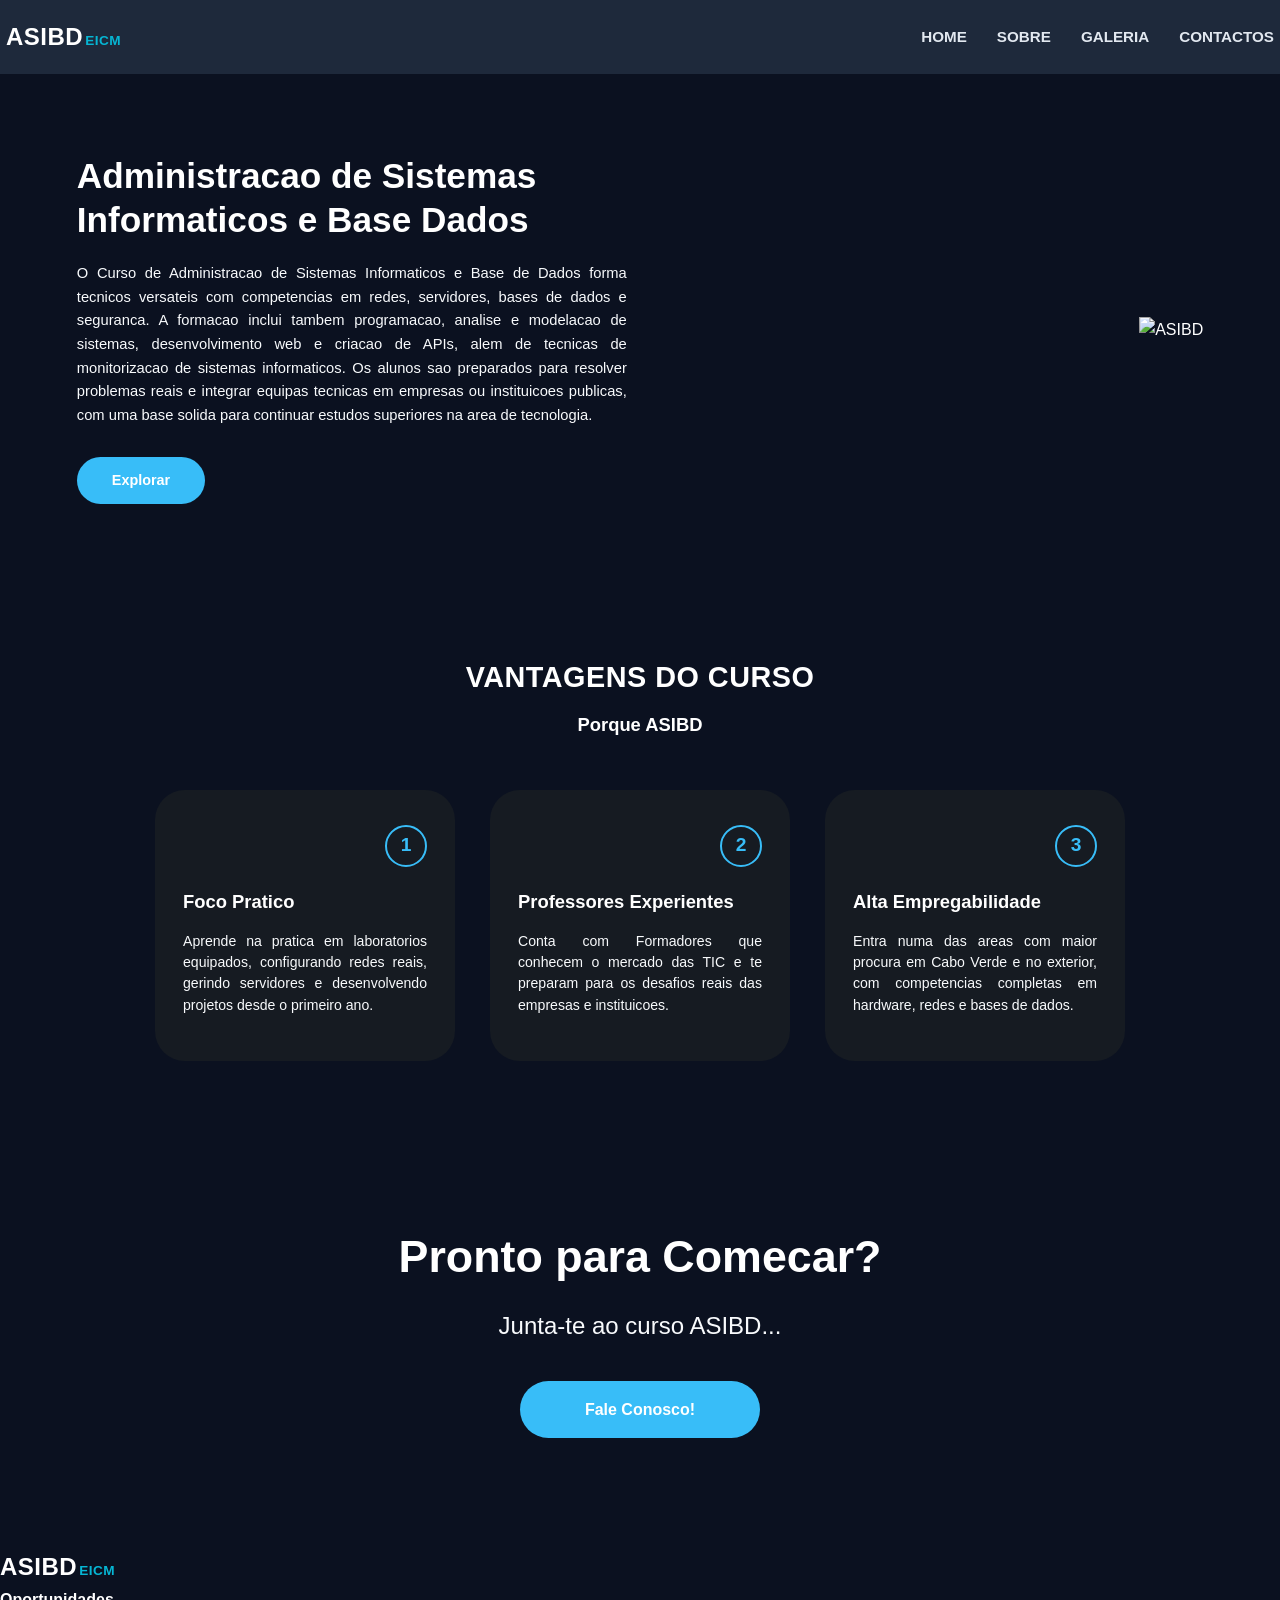
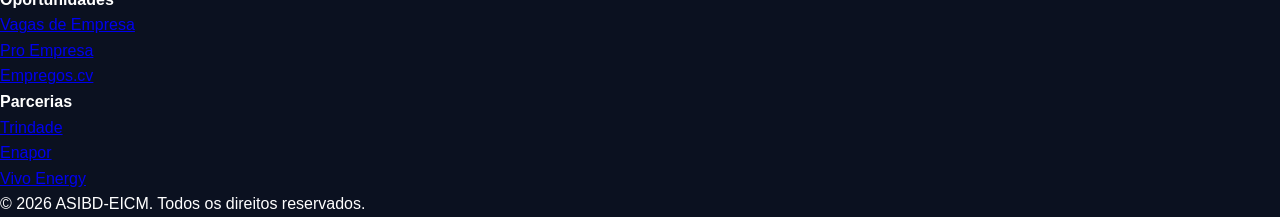
==== index.html @ cfeffd85 "Commit inicial do projeto ASIBD" ====
<!DOCTYPE html>
<html lang="en">
<head>
    <meta charset="UTF-8">
    <meta name="viewport" content="width=device-width, initial-scale=1.0">
    <title>ASIBD - Administracao de Sistemas Informaticos e Base de Dados</title>
    <link rel="stylesheet" href="css/style.css">
</head>
<body>
    <!-- Header-->
    <header>
        <a href="index.html" class="logo">ASIBD<span>EICM</span></a>
        <nav>
            <ul>
                <li><a href="index.html">HOME</a></li>
                <li><a href="sobre.html">SOBRE</a></li>
                <li><a href="galeria.html">GALERIA</a></li>
                <li><a href="contactos.html">CONTACTOS</a></li>
            </ul>
        </nav>
    </header>

    <!-- Hero -->
    <section id="home" class="hero">
        <div class="hero-content">
            <h1>Administracao de Sistemas Informaticos e Base Dados</h1>
            <p>O Curso de Administracao de Sistemas Informaticos e Base de Dados forma tecnicos versateis com competencias em redes, servidores, bases de dados e seguranca. A formacao inclui tambem programacao, 
                analise e modelacao de sistemas, desenvolvimento web e criacao de APIs, alem de tecnicas de monitorizacao de sistemas informaticos. Os alunos sao preparados para resolver problemas reais 
                e integrar equipas tecnicas em empresas ou instituicoes publicas, com uma base solida para continuar estudos superiores na area de tecnologia.
            </p>
            <a href="modulos.html" class="btn-primary">Explorar</a>
        </div>
        <div class="hero-image-container">
            <img src="" alt="ASIBD">
        </div>
    </section>    

    <!-- Seccao Vantagens-->
    <section class="advantages">
        <h2>VANTAGENS DO CURSO</h2>
        <p class="subtitle">Porque ASIBD</p>

        <div class="cards-container">
            <!--Carao 1-->
            <div class="card">
                <div class="card-number">1</div>
                <h3>Foco Pratico</h3>
                <p>
                    Aprende na pratica em laboratorios equipados, configurando redes reais, gerindo servidores e desenvolvendo projetos desde o primeiro ano.
                </p>
            </div>

            <!--Cartao 2-->
            <div class="card">
                <div class="card-number">2</div>
                <h3>Professores Experientes</h3>
                <p>
                    Conta com Formadores que conhecem o mercado das TIC e te preparam para os desafios reais das empresas e instituicoes. 
                </p>
            </div>

            <!-- Cartao 3-->
             <div class="card">
                <div class="card-number">3</div>
                <h3>Alta Empregabilidade</h3>
                <p>
                    Entra numa das areas com maior procura em Cabo Verde e no exterior, com competencias completas em hardware, redes e bases de dados.
                </p>
             </div>
        </div>
    </section>

    <!-- Secao de chamada para acao-->
    <section class="cta">
        <h2>Pronto para Comecar?</h2>
        <p>Junta-te ao curso ASIBD...</p>
        <a href="contactos.html" class="btn-primary btn-large">Fale Conosco!</a>
    </section>


    <!-- footer -->
    <footer>
        <div class="footer-columns">
            <div class="footer-col brand">
                <div class="logo">ASIBD<span>EICM</span></div>
            </div>

            <div class="footer-col">
                <h4>Oportunidades</h4>
                <ul>
                    <li><a href="#">Vagas de Empresa</a></li>
                    <li><a href="#">Pro Empresa</a></li>
                    <li><a href="#">Empregos.cv</a></li>
                </ul>
            </div>

            <div class="footer-col">
                <h4>Parcerias</h4>
                <ul>
                    <li><a href="#">Trindade</a></li>
                    <li><a href="#">Enapor</a></li>
                    <li><a href="#">Vivo Energy</a></li>
                </ul>
            </div>

            <div class="footer-bottom">
                <p>&copy; 2026 ASIBD-EICM. Todos os direitos reservados.</p>
            </div>
        </div>
    </footer>

</body>
</html>
---- css/style.css ----
* {
    margin: 0;
    padding: 0;
    box-sizing: border-box;
    font-family: 'Segoe UI', Tahoma, Geneva, Verdana, sans-serif;
}

html {
    scroll-behavior: smooth;
}

body {
    background-color: #0b1120;
    color: #ffffff;
    line-height: 1.6;
}

/* Cabecalho*/
header {
    background-color: #1e293b;
    padding: 18px 6px;
    display: flex;
    justify-content: space-between;
    align-items: center;
    position: sticky;
    top: 0;
    z-index: 100;
}

.logo {
    font-size: 1.5rem;
    font-weight: 800;
    color: #ffffff;
    letter-spacing: 0.5px;
    text-decoration: none;
}

.logo span {
    font-size: 0.85rem;
    color: #06b6d4;
    margin-left: 2px;
    font-weight: 700;
}

nav ul {
    list-style: none;
    display: flex;
    gap: 30px;
}

nav a {
    color: #e2e8f0;
    text-decoration: none;
    font-weight: 700;
    font-size: 0.95rem;
}

/* Secao Hero */
.hero {
    display: flex;
    align-items: center;
    justify-content: space-between;
    padding: 80px 6%;
    max-width: 1300px;
    margin: 0 auto;
}

.hero-content {
    flex: 1;
    max-width: 550px;
}

.hero-content h1 {
    font-size: 2.2rem;
    font-weight: 700;
    line-height: 1.25;
    margin-bottom: 20px;
}

.hero-content p {
    font-size: 0.92rem;
    color: #f8fafc;
    text-align: justify;
    margin-bottom: 30px;
}

/* Botoes*/
.btn-primary {
    display: inline-block;
    background-color: #38bdf8;
    color: #ffffff;
    text-decoration: none;
    font-weight: 700;
    padding: 12px 35px;
    border-radius: 50px;
    font-size: 0.9rem;
}

.btn-large {
    padding: 16px 65px;
    font-size: 1rem;
}

/*Seccao vantagens*/
.advantages  {
    padding: 70px 6%;
    text-align: center;
    max-width: 1200px;
    margin: 0 auto;
}

.advantages h2 {
    font-size: 1.8rem;
    font-weight: 800;
    letter-spacing: 0.5px;
    margin-bottom: 10px;
}

.advantages .subtitle {
    font-size: 1.15rem;
    font-weight: 700;
    color: #ffffff;
    margin-bottom: 50px;
}

.cards-container {
    display: flex;
    justify-content: center;
    gap: 35px;
    flex-wrap: wrap;
}

.card {
    background-color: #161b22;
    border-radius: 30px;
    padding: 35px 28px 45px;
    width: 300px;
    text-align: left;
    position: relative;
}

.card-number {
    width: 42px;
    height: 42px;
    border: 2px solid #38bdf8;
    border-radius: 50%;
    color: #38bdf8;
    display: flex;
    align-items: center;
    justify-content: center;
    font-size: 1.2rem;
    font-weight: 700;
    margin-bottom: 20px;
    margin-left: auto;
}
.card h3 {
    font-size: 1.15rem;
    font-weight: 700;
    margin-bottom: 15px;
}

.card p {
    font-size: 0.88rem;
    color: #f8fafc;
    text-align: justify;
    line-height: 1.5;
}

/* CTA */
.cta {
    text-align: center;
    padding: 90px 6% 110px;
}

.cta h2 {
    font-size: 2.8rem;
    font-weight: 700;
    margin-bottom: 15px;
}

.cta p {
    font-size: 1.5rem;
    color: #f8fafc;
    margin-bottom: 35px;
}
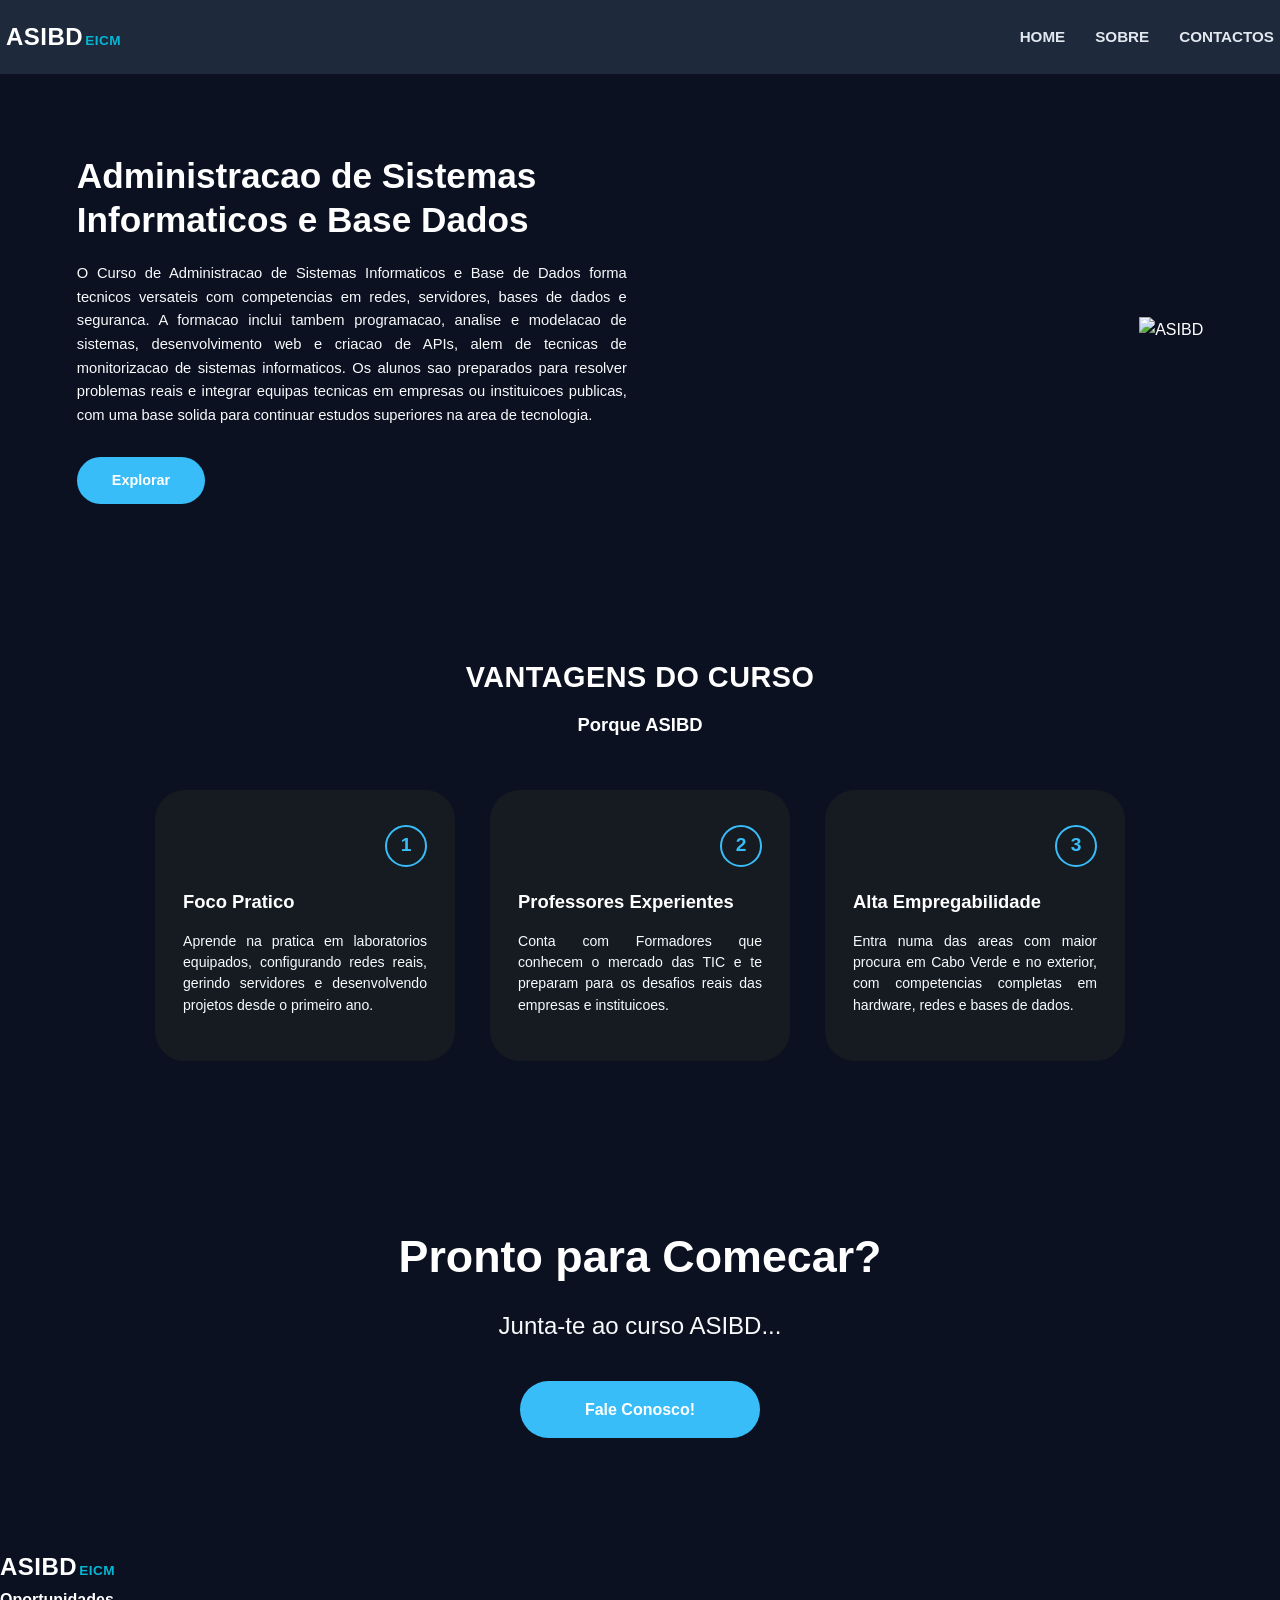
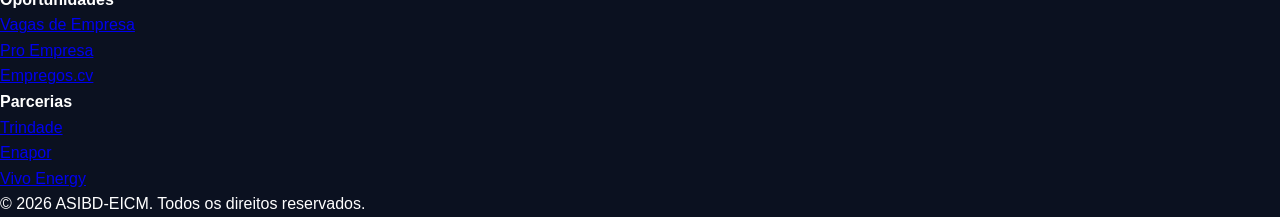
==== commit 3f0d6000: "remocao da pagina galeria" ====
--- a/index.html
+++ b/index.html
@@ -14,7 +14,6 @@
             <ul>
                 <li><a href="index.html">HOME</a></li>
                 <li><a href="sobre.html">SOBRE</a></li>
-                <li><a href="galeria.html">GALERIA</a></li>
                 <li><a href="contactos.html">CONTACTOS</a></li>
             </ul>
         </nav>
